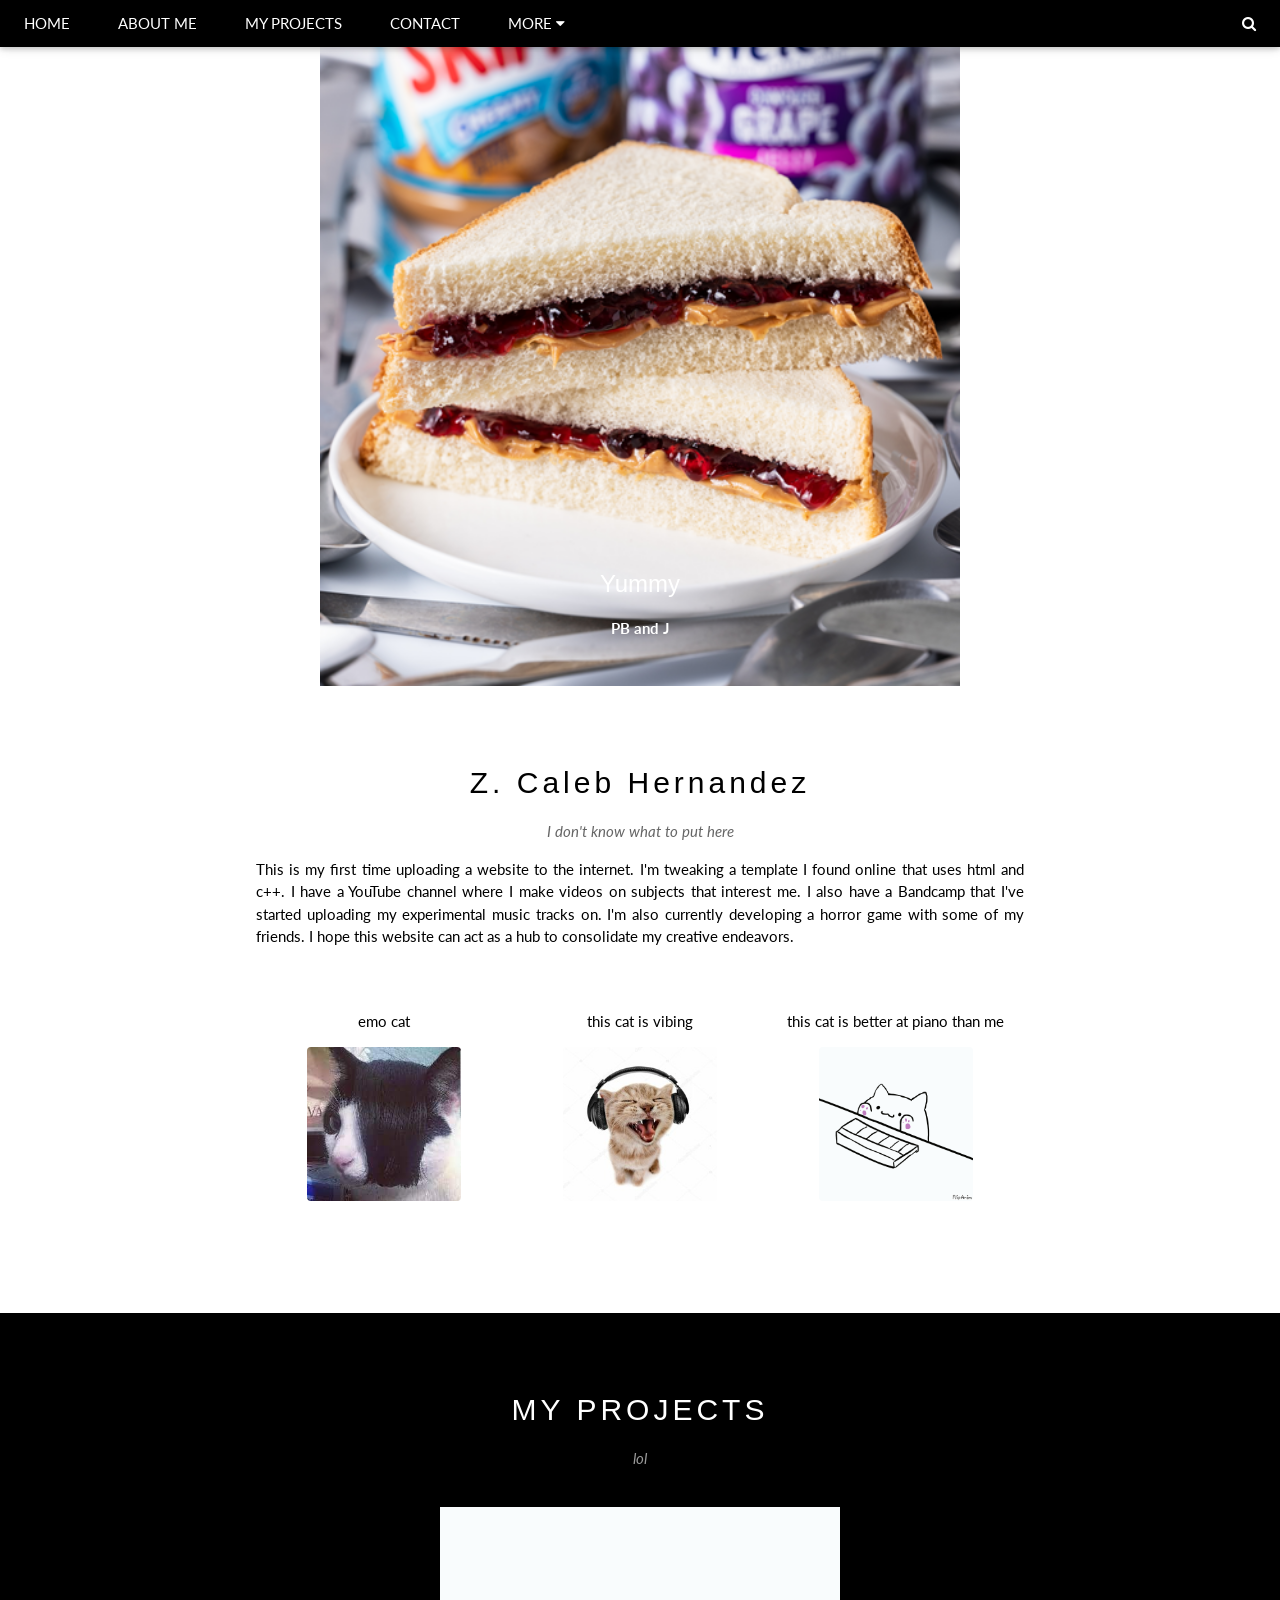
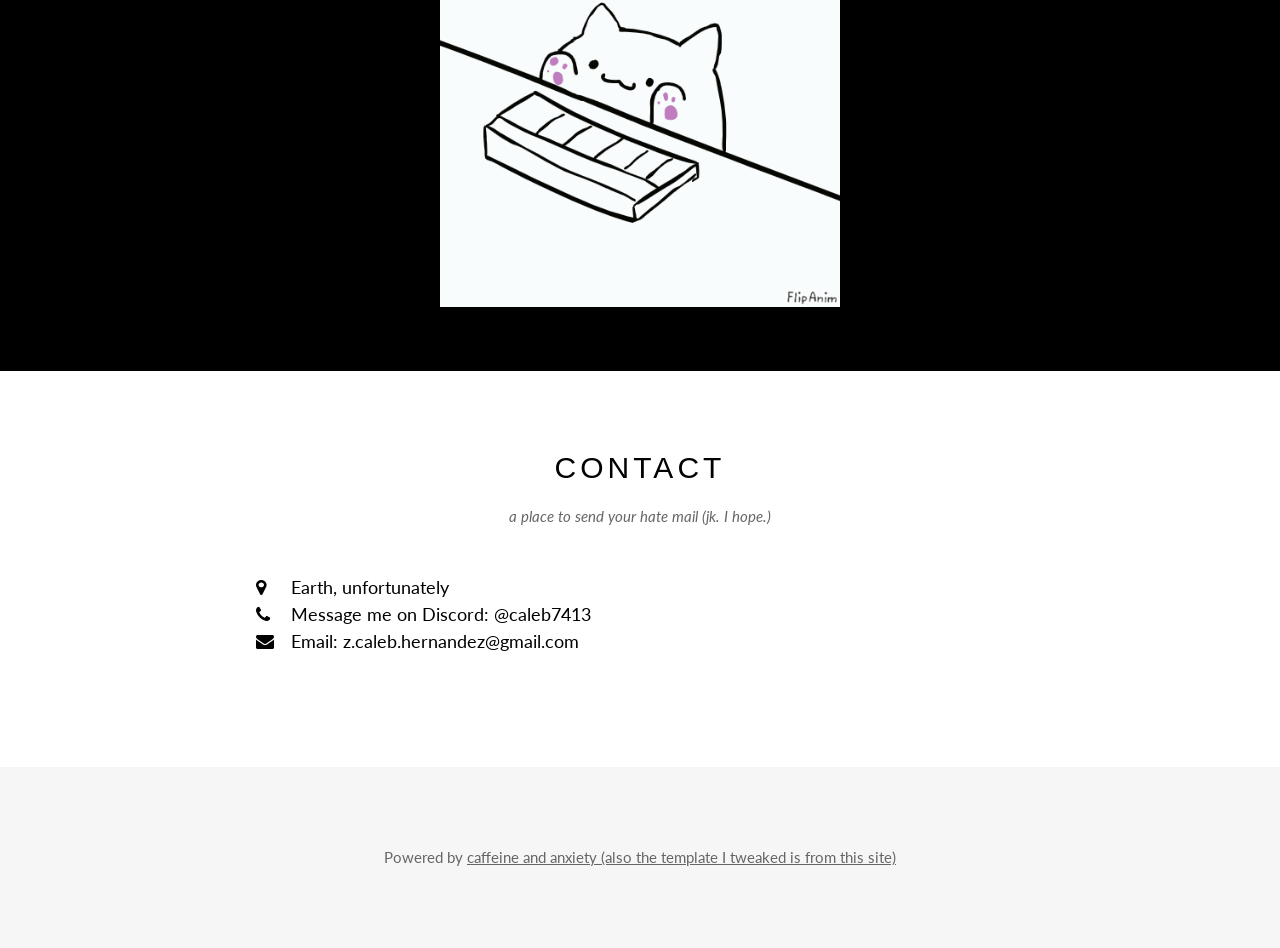
==== index.htm @ 2410986b "Add files via upload" ====
<!DOCTYPE html>
<html lang="en">
<head>
<title>Z. Caleb Hernandez's Website</title>
<meta charset="UTF-8">
<meta name="viewport" content="width=device-width, initial-scale=1">
<link rel="stylesheet" href="https://www.w3schools.com/w3css/4/w3.css">
<link rel="stylesheet" href="https://fonts.googleapis.com/css?family=Lato">
<link rel="stylesheet" href="https://cdnjs.cloudflare.com/ajax/libs/font-awesome/4.7.0/css/font-awesome.min.css">
<style>
body {font-family: "Lato", sans-serif}
.mySlides {display: none}
</style>
</head>
<body>

<!-- Navbar -->
<div class="w3-top">
  <div class="w3-bar w3-black w3-card">
    <a class="w3-bar-item w3-button w3-padding-large w3-hide-medium w3-hide-large w3-right" href="javascript:void(0)" onclick="myFunction()" title="Toggle Navigation Menu"><i class="fa fa-bars"></i></a>
    <a href="#" class="w3-bar-item w3-button w3-padding-large">HOME</a>
    <a href="#about me" class="w3-bar-item w3-button w3-padding-large w3-hide-small">ABOUT ME</a>
    <a href="#my projects" class="w3-bar-item w3-button w3-padding-large w3-hide-small">MY PROJECTS</a>
    <a href="#contact" class="w3-bar-item w3-button w3-padding-large w3-hide-small">CONTACT</a>
    <div class="w3-dropdown-hover w3-hide-small">
      <button class="w3-padding-large w3-button" title="More">MORE <i class="fa fa-caret-down"></i></button>     
      <div class="w3-dropdown-content w3-bar-block w3-card-4">
        <a href="#" class="w3-bar-item w3-button">Merchandise</a>
        <a href="#" class="w3-bar-item w3-button">Extras</a>
        <a href="#" class="w3-bar-item w3-button">Media</a>
      </div>
    </div>
    <a href="javascript:void(0)" class="w3-padding-large w3-hover-red w3-hide-small w3-right"><i class="fa fa-search"></i></a>
  </div>
</div>

<!-- Navbar on small screens (remove the onclick attribute if you want the navbar to always show on top of the content when clicking on the links) -->
<div id="navDemo" class="w3-bar-block w3-black w3-hide w3-hide-large w3-hide-medium w3-top" style="margin-top:46px">
  <a href="#about me" class="w3-bar-item w3-button w3-padding-large" onclick="myFunction()">ABOUT ME</a>
  <a href="#my projects" class="w3-bar-item w3-button w3-padding-large" onclick="myFunction()">MY PROJECTS</a>
  <a href="#contact" class="w3-bar-item w3-button w3-padding-large" onclick="myFunction()">CONTACT</a>
  <a href="#" class="w3-bar-item w3-button w3-padding-large" onclick="myFunction()">MERCH</a>
</div>

<!-- Page content -->
<div class="w3-content" style="max-width:2000px;margin-top:46px">

  <!-- Automatic Slideshow Images -->
  <div class="mySlides w3-display-container w3-center">
    <img src="pbandj.png" style="width:50%">
    <div class="w3-display-bottommiddle w3-container w3-text-white w3-padding-32 w3-hide-small">
      <h3>Yummy</h3>
      <p><b>PB and J</b></p>   
    </div>
  </div>
  <div class="mySlides w3-display-container w3-center">
    <img src="drumcat.gif" style="width:50%">
    <div class="w3-display-bottommiddle w3-container w3-text-white w3-padding-32 w3-hide-small">
      <h3>Ba Dum Tss</h3>
      <p><b>This cat is in a band</b></p>    
    </div>
  </div>
  <div class="mySlides w3-display-container w3-center">
    <img src="batman.webp" style="width:50%">
    <div class="w3-display-bottommiddle w3-container w3-text-white w3-padding-32 w3-hide-small">
      <h3>Batman</h3>
      <p><b>And Robin. I guess.</b></p>    
    </div>
  </div>

  <!-- About Me Section -->
  <div class="w3-container w3-content w3-center w3-padding-64" style="max-width:800px" id="about me">
    <h2 class="w3-wide">Z. Caleb Hernandez</h2>
    <p class="w3-opacity"><i>I don't know what to put here</i></p>
    <p class="w3-justify">This is my first time uploading a website to the internet. I'm tweaking a template I found online that uses
html and c++. I have a YouTube channel where I make videos on subjects that interest me. I also have a Bandcamp that I've started uploading 
my experimental music tracks on. I'm also currently developing a horror game with some of my friends. I hope this website can act as a hub
to consolidate my creative endeavors.</p>
    <div class="w3-row w3-padding-32">
      <div class="w3-third">
        <p>emo cat</p>
        <img src="emo.jpeg" class="w3-round w3-margin-bottom" alt="Random Name" style="width:60%">
      </div>
      <div class="w3-third">
        <p>this cat is vibing</p>
        <img src="catmusic.jpg" class="w3-round w3-margin-bottom" alt="Random Name" style="width:60%">
      </div>
      <div class="w3-third">
        <p>this cat is better at piano than me</p>
        <img src="pianocat.gif" class="w3-round" alt="Random Name" style="width:60%">
      </div>
    </div>
  </div>

  <!-- My Projects Section -->
  <div class="w3-black" id="my projects">
    <div class="w3-container w3-content w3-padding-64" style="max-width:800px">
      <h2 class="w3-wide w3-center">MY PROJECTS</h2>
      <p class="w3-opacity w3-center"><i>lol</i></p><br>
      <div style="text-align: center;">
         <a href="https://linktr.ee/coppersundew"><img width="400" src="pianocat.gif"></a>
      </div>
      

      
    </div>
  </div>

  <!-- Ticket Modal -->
  <div id="ticketModal" class="w3-modal">
    <div class="w3-modal-content w3-animate-top w3-card-4">
      <header class="w3-container w3-teal w3-center w3-padding-32"> 
        <span onclick="document.getElementById('ticketModal').style.display='none'" 
       class="w3-button w3-teal w3-xlarge w3-display-topright">×</span>
        <h2 class="w3-wide"><i class="fa fa-suitcase w3-margin-right"></i>Tickets</h2>
      </header>
      <div class="w3-container">
        <p><label><i class="fa fa-shopping-cart"></i> Tickets, $15 per person</label></p>
        <input class="w3-input w3-border" type="text" placeholder="How many?">
        <p><label><i class="fa fa-user"></i> Send To</label></p>
        <input class="w3-input w3-border" type="text" placeholder="Enter email">
        <button class="w3-button w3-block w3-teal w3-padding-16 w3-section w3-right">PAY <i class="fa fa-check"></i></button>
        <button class="w3-button w3-red w3-section" onclick="document.getElementById('ticketModal').style.display='none'">Close <i class="fa fa-remove"></i></button>
        <p class="w3-right">Need <a href="#" class="w3-text-blue">help?</a></p>
      </div>
    </div>
  </div>

  <!-- The Contact Section -->
  <div class="w3-container w3-content w3-padding-64" style="max-width:800px" id="contact">
    <h2 class="w3-wide w3-center">CONTACT</h2>
    <p class="w3-opacity w3-center"><i>a place to send your hate mail (jk. I hope.)</i></p>
    <div class="w3-row w3-padding-32">
      <div class="w3-col m6 w3-large w3-margin-bottom">
        <i class="fa fa-map-marker" style="width:30px"></i> Earth, unfortunately<br>
        <i class="fa fa-phone" style="width:30px"></i> Message me on Discord: @caleb7413<br>
        <i class="fa fa-envelope" style="width:30px"> </i> Email: z.caleb.hernandez@gmail.com<br>
      </div>
      
    </div>
  </div>
  
<!-- End Page Content -->
</div>



<!-- Footer -->
<footer class="w3-container w3-padding-64 w3-center w3-opacity w3-light-grey w3-xlarge">
  <p class="w3-medium">Powered by <a href="https://www.w3schools.com/w3css/default.asp" target="_blank">caffeine and anxiety (also the template I tweaked is from this site)</a></p>
</footer>

<script>
// Automatic Slideshow - change image every 4 seconds
var myIndex = 0;
carousel();

function carousel() {
  var i;
  var x = document.getElementsByClassName("mySlides");
  for (i = 0; i < x.length; i++) {
    x[i].style.display = "none";  
  }
  myIndex++;
  if (myIndex > x.length) {myIndex = 1}    
  x[myIndex-1].style.display = "block";  
  setTimeout(carousel, 4000);    
}

// Used to toggle the menu on small screens when clicking on the menu button
function myFunction() {
  var x = document.getElementById("navDemo");
  if (x.className.indexOf("w3-show") == -1) {
    x.className += " w3-show";
  } else { 
    x.className = x.className.replace(" w3-show", "");
  }
}

// When the user clicks anywhere outside of the modal, close it
var modal = document.getElementById('ticketModal');
window.onclick = function(event) {
  if (event.target == modal) {
    modal.style.display = "none";
  }
}
</script>

</body>
</html>
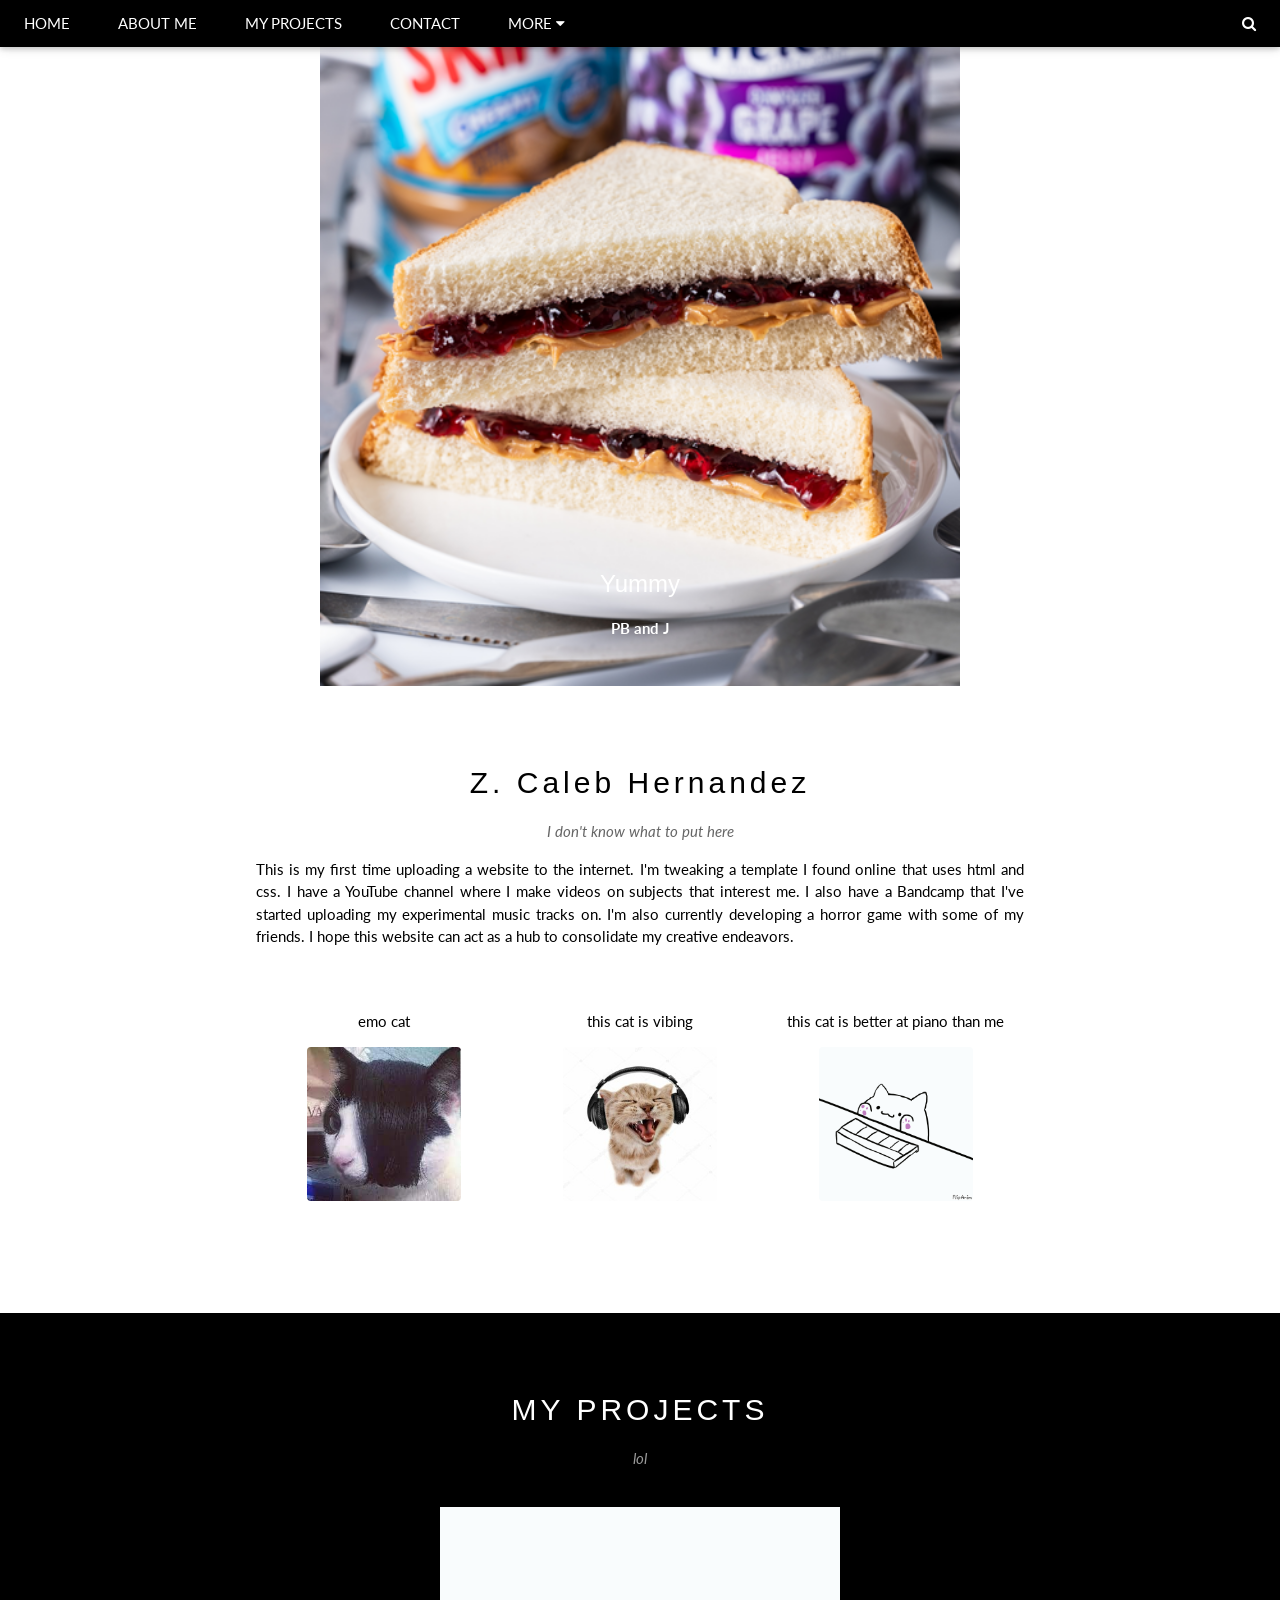
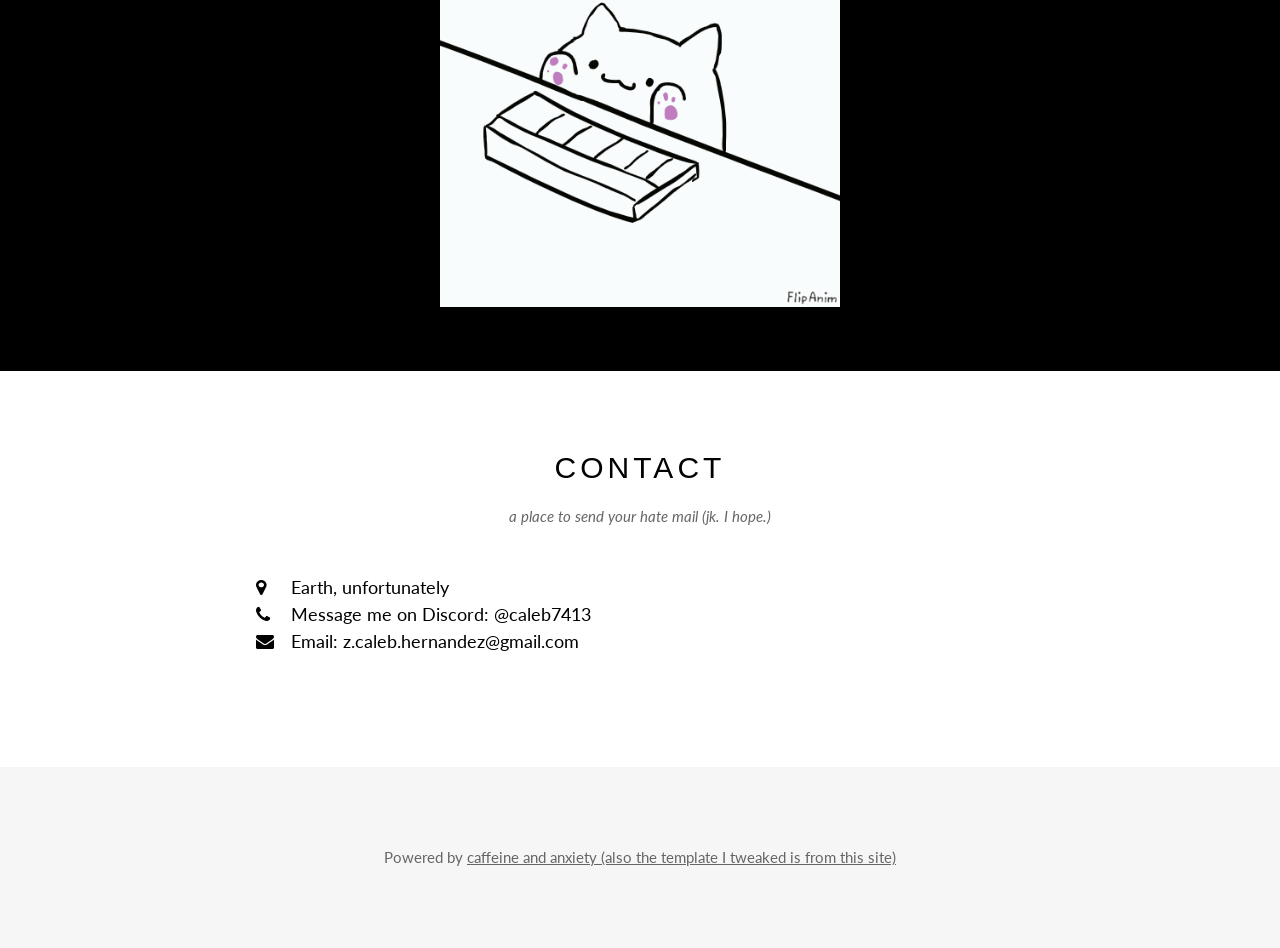
==== commit 72d89c00: "Update index.htm" ====
--- a/index.htm
+++ b/index.htm
@@ -73,7 +73,7 @@
     <h2 class="w3-wide">Z. Caleb Hernandez</h2>
     <p class="w3-opacity"><i>I don't know what to put here</i></p>
     <p class="w3-justify">This is my first time uploading a website to the internet. I'm tweaking a template I found online that uses
-html and c++. I have a YouTube channel where I make videos on subjects that interest me. I also have a Bandcamp that I've started uploading 
+html and css. I have a YouTube channel where I make videos on subjects that interest me. I also have a Bandcamp that I've started uploading 
 my experimental music tracks on. I'm also currently developing a horror game with some of my friends. I hope this website can act as a hub
 to consolidate my creative endeavors.</p>
     <div class="w3-row w3-padding-32">
@@ -187,4 +187,4 @@
 </script>
 
 </body>
-</html>+</html>
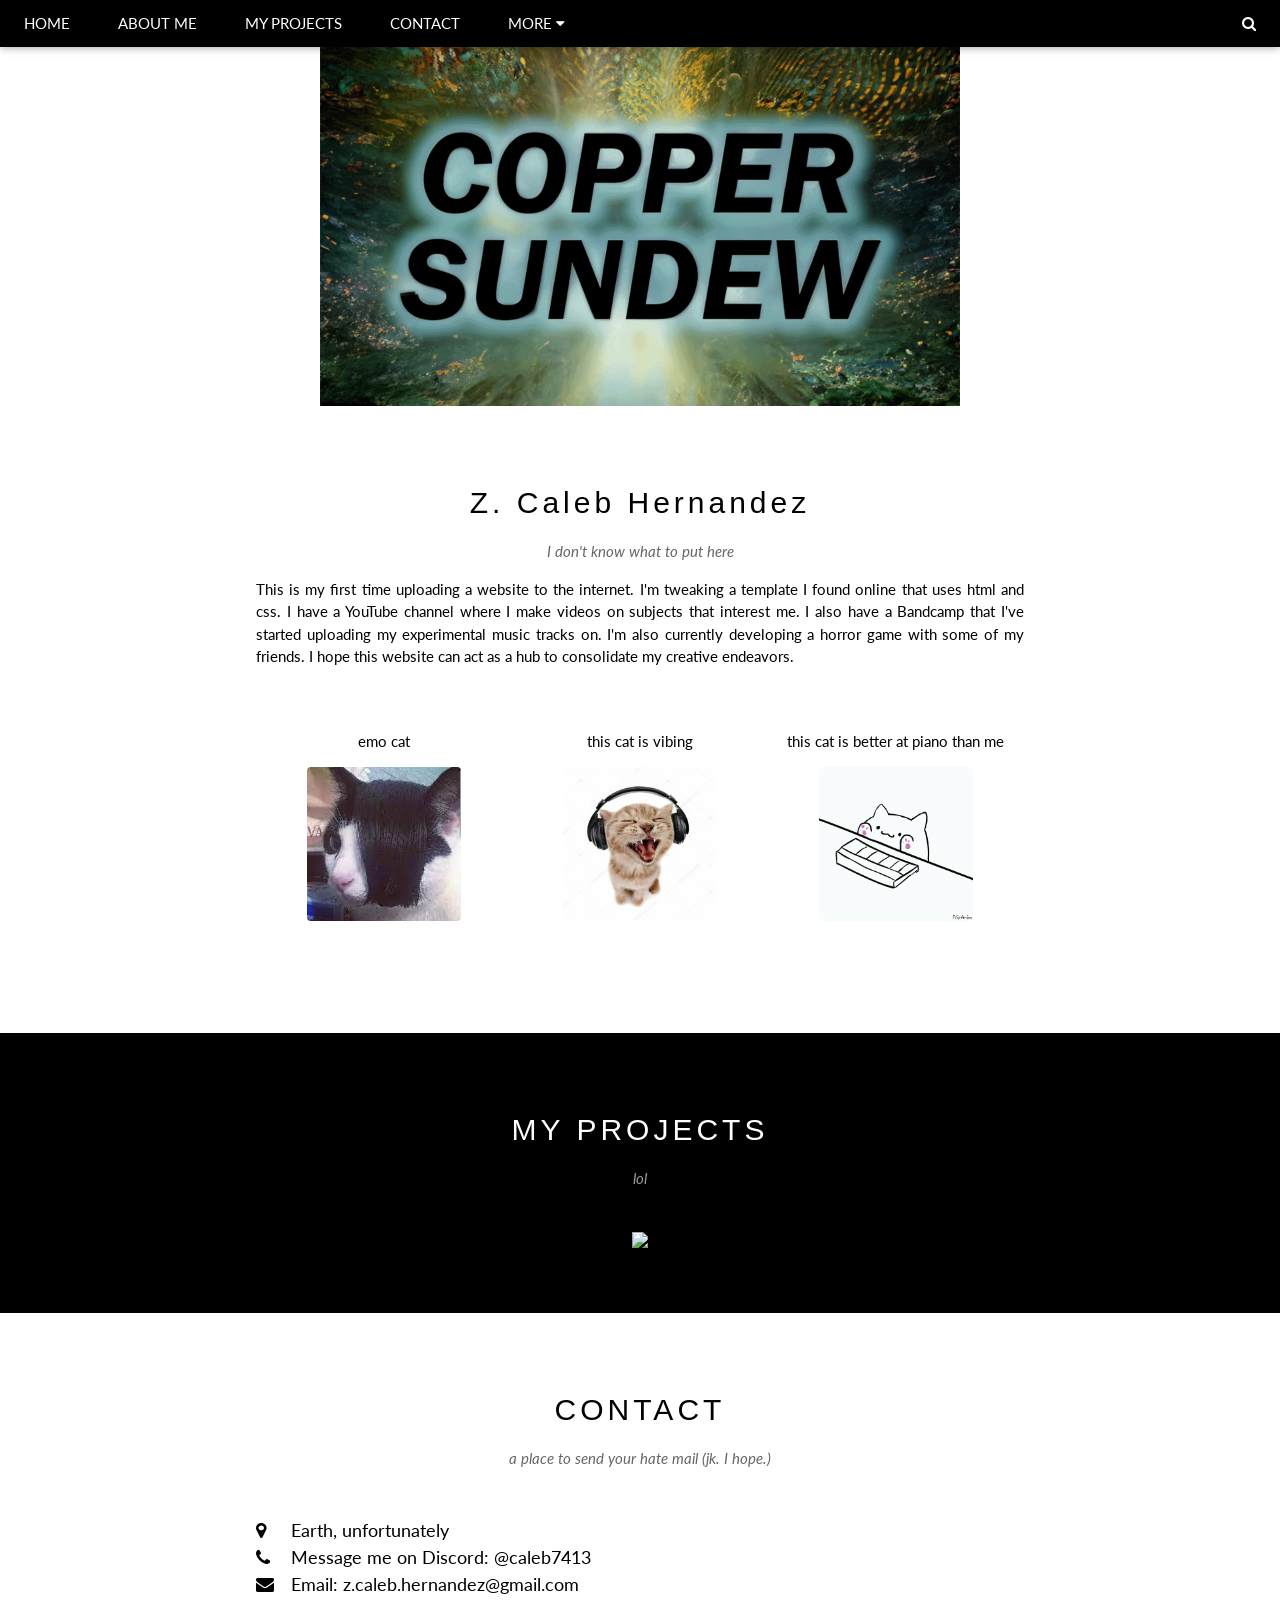
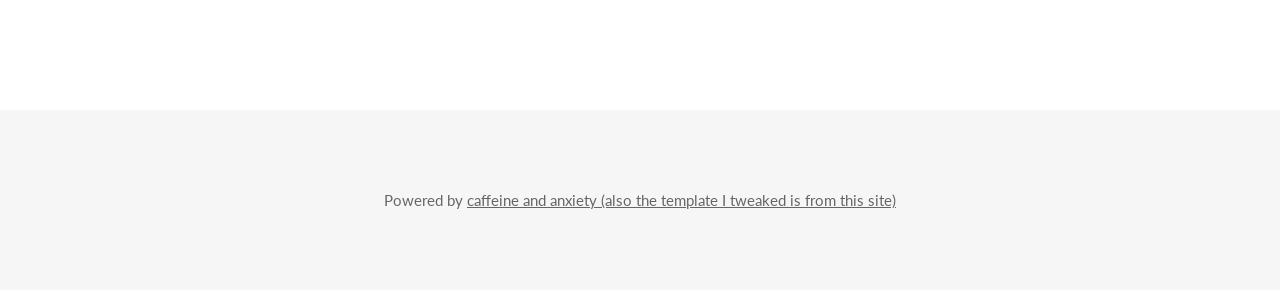
==== commit c404b17f: "Update index.htm" ====
--- a/index.htm
+++ b/index.htm
@@ -25,7 +25,6 @@
     <div class="w3-dropdown-hover w3-hide-small">
       <button class="w3-padding-large w3-button" title="More">MORE <i class="fa fa-caret-down"></i></button>     
       <div class="w3-dropdown-content w3-bar-block w3-card-4">
-        <a href="#" class="w3-bar-item w3-button">Merchandise</a>
         <a href="#" class="w3-bar-item w3-button">Extras</a>
         <a href="#" class="w3-bar-item w3-button">Media</a>
       </div>
@@ -47,24 +46,20 @@
 
   <!-- Automatic Slideshow Images -->
   <div class="mySlides w3-display-container w3-center">
-    <img src="pbandj.png" style="width:50%">
+    <img src="coppersundew1.png" style="width:50%">
     <div class="w3-display-bottommiddle w3-container w3-text-white w3-padding-32 w3-hide-small">
-      <h3>Yummy</h3>
-      <p><b>PB and J</b></p>   
+      
     </div>
   </div>
   <div class="mySlides w3-display-container w3-center">
-    <img src="drumcat.gif" style="width:50%">
-    <div class="w3-display-bottommiddle w3-container w3-text-white w3-padding-32 w3-hide-small">
-      <h3>Ba Dum Tss</h3>
-      <p><b>This cat is in a band</b></p>    
+    <img src="coppersundew2.png" style="width:50%">
+    <div class="w3-display-bottommiddle w3-container w3-text-white w3-padding-32 w3-hide-small">   
     </div>
   </div>
   <div class="mySlides w3-display-container w3-center">
-    <img src="batman.webp" style="width:50%">
+    <img src="coppersundew3.png" style="width:50%">
     <div class="w3-display-bottommiddle w3-container w3-text-white w3-padding-32 w3-hide-small">
-      <h3>Batman</h3>
-      <p><b>And Robin. I guess.</b></p>    
+       
     </div>
   </div>
 
@@ -98,7 +93,7 @@
       <h2 class="w3-wide w3-center">MY PROJECTS</h2>
       <p class="w3-opacity w3-center"><i>lol</i></p><br>
       <div style="text-align: center;">
-         <a href="https://linktr.ee/coppersundew"><img width="400" src="pianocat.gif"></a>
+         <a href="https://linktr.ee/coppersundew"><img width="400" src="linktree.gif"></a>
       </div>
       
 
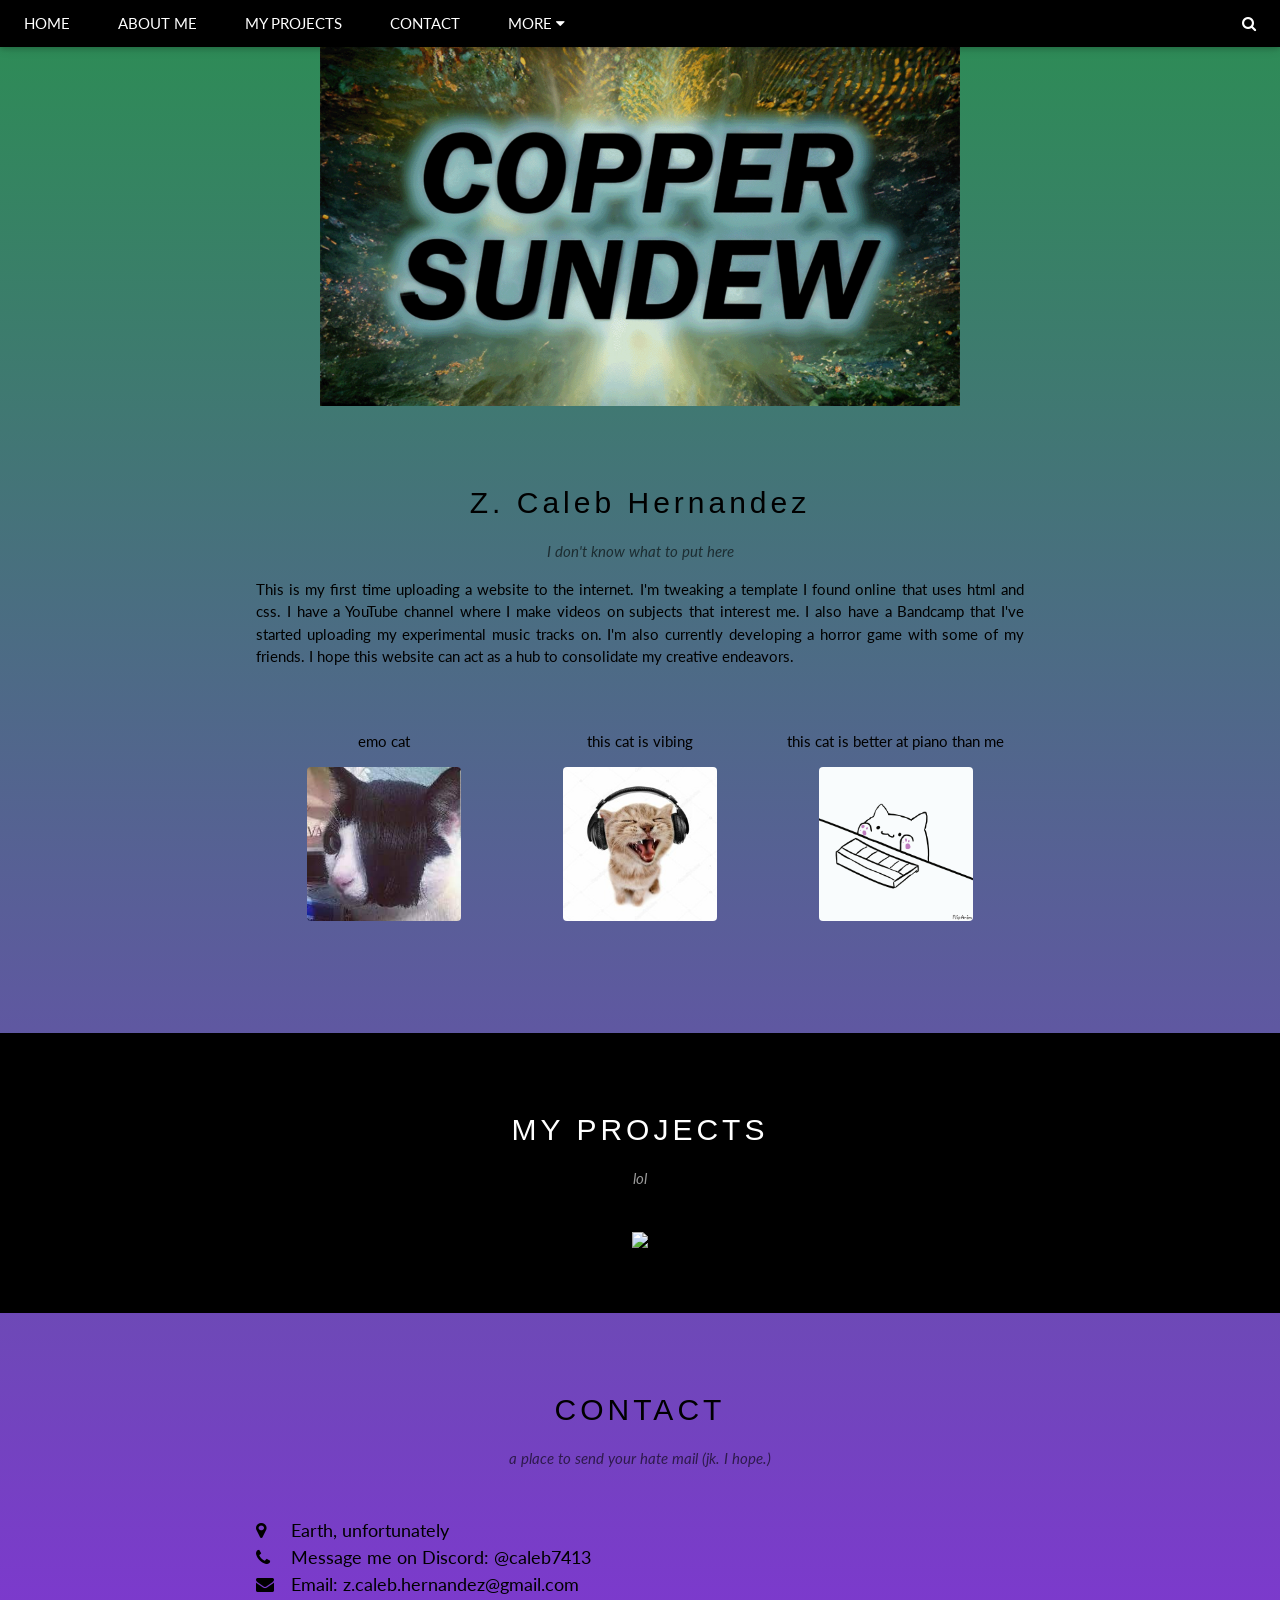
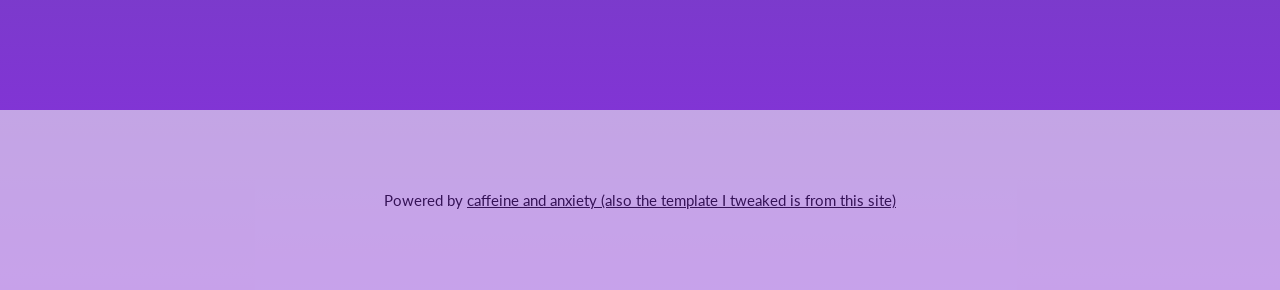
==== commit f7d263b3: "Update index.htm" ====
--- a/index.htm
+++ b/index.htm
@@ -8,11 +8,17 @@
 <link rel="stylesheet" href="https://fonts.googleapis.com/css?family=Lato">
 <link rel="stylesheet" href="https://cdnjs.cloudflare.com/ajax/libs/font-awesome/4.7.0/css/font-awesome.min.css">
 <style>
+#grad1 {
+  min-height: 100%;
+  background-color: purple; /* For browsers that do not support gradients */
+  background-image: linear-gradient(seagreen, blueviolet);
+}
 body {font-family: "Lato", sans-serif}
 .mySlides {display: none}
 </style>
 </head>
 <body>
+<div id="grad1">
 
 <!-- Navbar -->
 <div class="w3-top">
@@ -32,6 +38,8 @@
     <a href="javascript:void(0)" class="w3-padding-large w3-hover-red w3-hide-small w3-right"><i class="fa fa-search"></i></a>
   </div>
 </div>
+
+
 
 <!-- Navbar on small screens (remove the onclick attribute if you want the navbar to always show on top of the content when clicking on the links) -->
 <div id="navDemo" class="w3-bar-block w3-black w3-hide w3-hide-large w3-hide-medium w3-top" style="margin-top:46px">
@@ -180,6 +188,6 @@
   }
 }
 </script>
-
+</div>
 </body>
 </html>
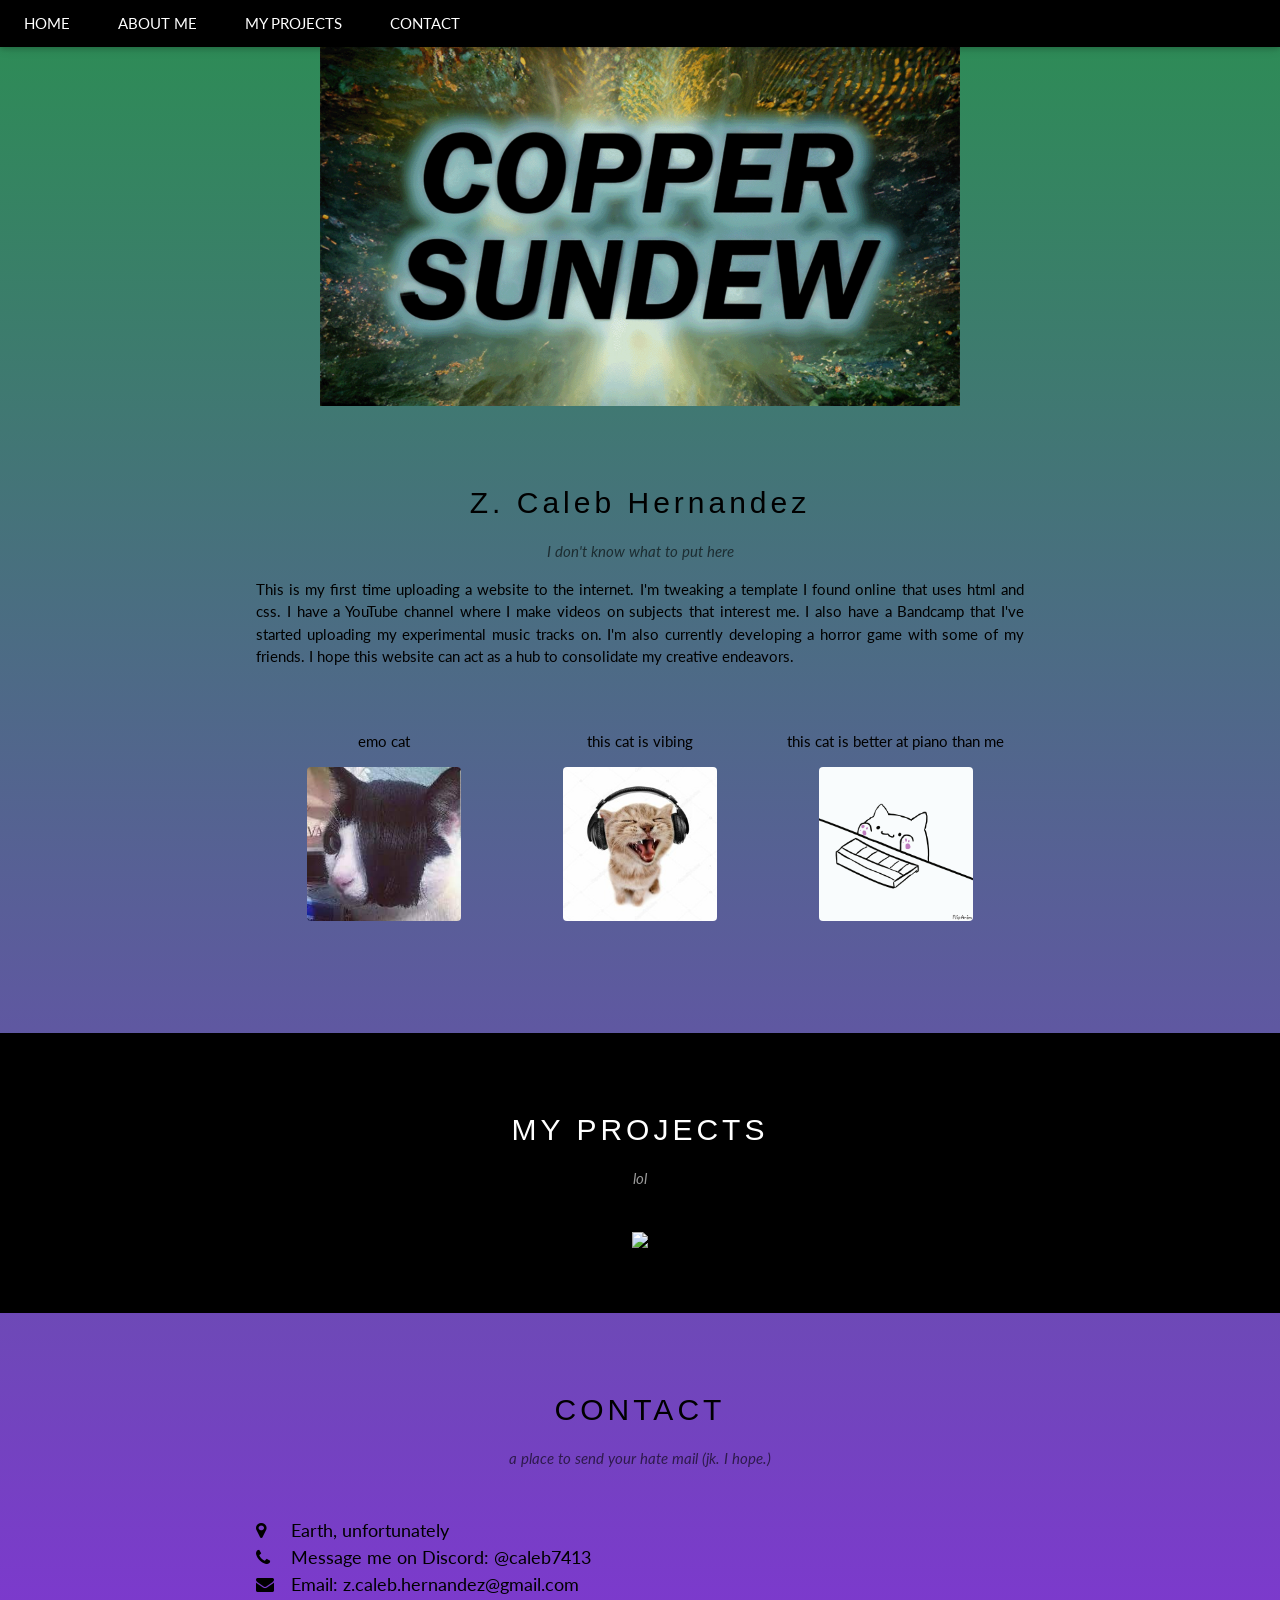
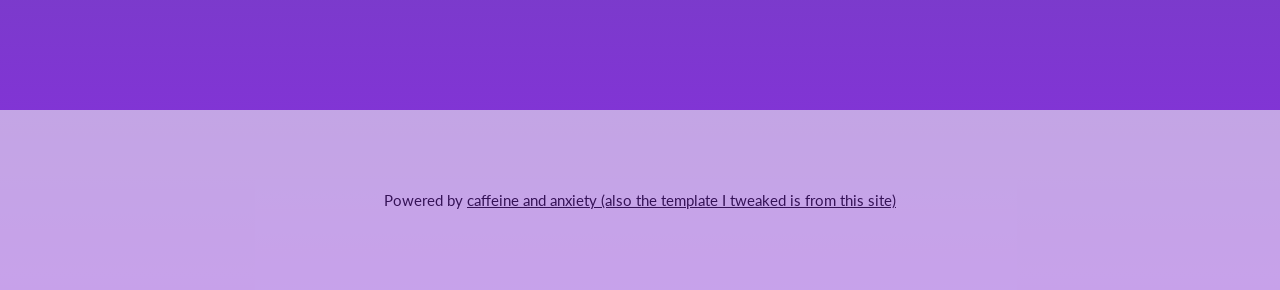
==== commit 5937437f: "Update index.htm" ====
--- a/index.htm
+++ b/index.htm
@@ -28,14 +28,7 @@
     <a href="#about me" class="w3-bar-item w3-button w3-padding-large w3-hide-small">ABOUT ME</a>
     <a href="#my projects" class="w3-bar-item w3-button w3-padding-large w3-hide-small">MY PROJECTS</a>
     <a href="#contact" class="w3-bar-item w3-button w3-padding-large w3-hide-small">CONTACT</a>
-    <div class="w3-dropdown-hover w3-hide-small">
-      <button class="w3-padding-large w3-button" title="More">MORE <i class="fa fa-caret-down"></i></button>     
-      <div class="w3-dropdown-content w3-bar-block w3-card-4">
-        <a href="#" class="w3-bar-item w3-button">Extras</a>
-        <a href="#" class="w3-bar-item w3-button">Media</a>
-      </div>
-    </div>
-    <a href="javascript:void(0)" class="w3-padding-large w3-hover-red w3-hide-small w3-right"><i class="fa fa-search"></i></a>
+    
   </div>
 </div>
 
